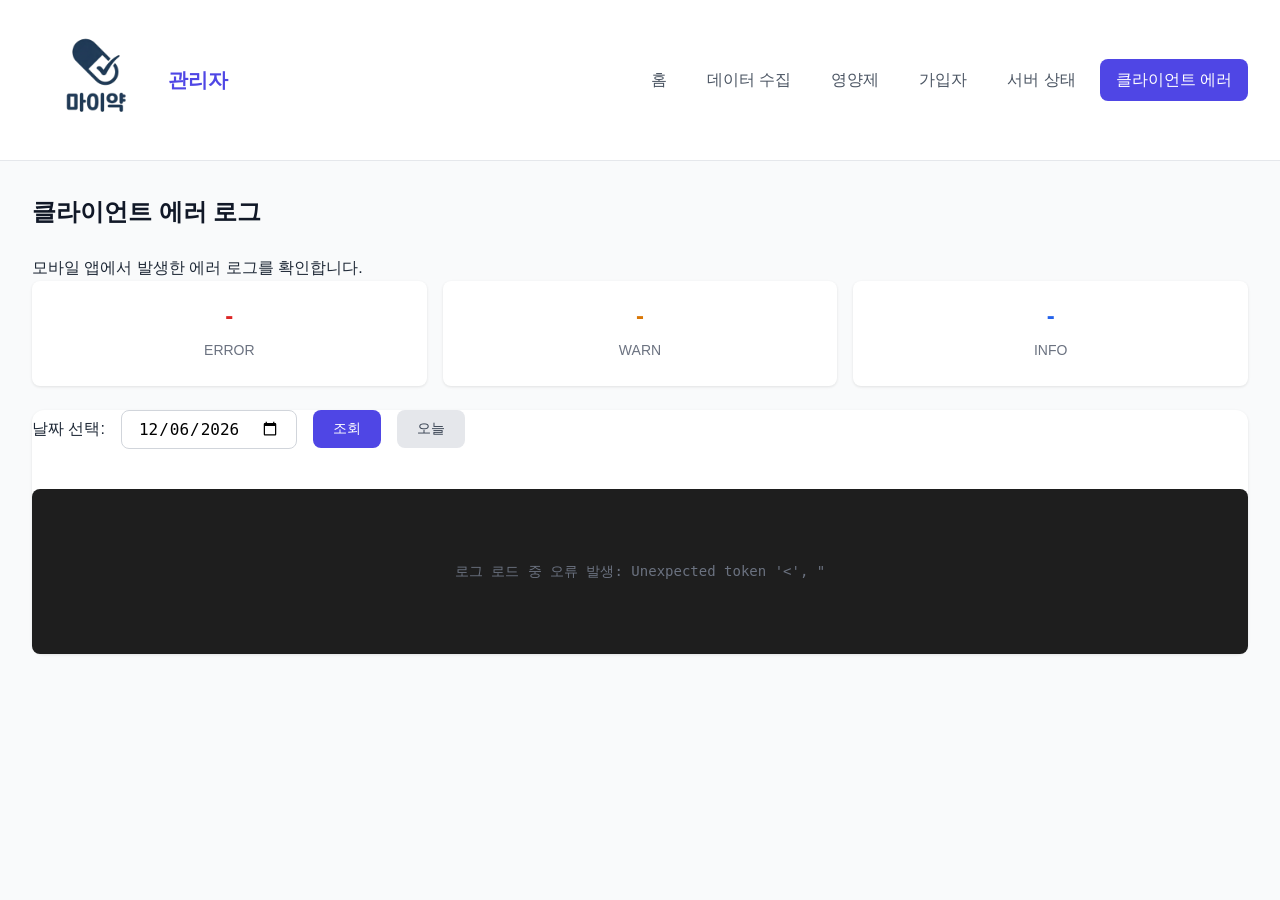
==== src/main/resources/static/admin/client-errors.html @ 202da00c "Feat : 클라이언트 에러 로그 API 및 관리자 페이지 추가" ====
<!DOCTYPE html>
<html lang="ko">
<head>
    <meta charset="UTF-8">
    <meta name="viewport" content="width=device-width, initial-scale=1.0">
    <title>클라이언트 에러 로그 - 마이약 관리자</title>
    <link rel="stylesheet" href="css/admin.css">
    <style>
        .controls {
            display: flex;
            gap: 1rem;
            margin-bottom: 1.5rem;
            flex-wrap: wrap;
            align-items: center;
        }
        .date-input {
            padding: 0.5rem 1rem;
            border: 1px solid var(--gray-300);
            border-radius: 0.5rem;
            font-size: 1rem;
        }
        .file-list {
            display: flex;
            gap: 0.5rem;
            flex-wrap: wrap;
            margin-bottom: 1rem;
        }
        .file-btn {
            padding: 0.5rem 1rem;
            border: 1px solid var(--gray-300);
            border-radius: 0.5rem;
            background: white;
            cursor: pointer;
            font-size: 0.875rem;
            transition: all 0.2s;
        }
        .file-btn:hover {
            border-color: var(--primary);
            color: var(--primary);
        }
        .file-btn.active {
            background: var(--primary);
            color: white;
            border-color: var(--primary);
        }
        .log-viewer {
            background: #1e1e1e;
            color: #d4d4d4;
            font-family: 'Consolas', 'Monaco', monospace;
            font-size: 0.875rem;
            padding: 1.5rem;
            border-radius: 0.5rem;
            white-space: pre-wrap;
            word-break: break-all;
            max-height: 70vh;
            overflow-y: auto;
            line-height: 1.5;
        }
        .log-viewer .error {
            color: #f14c4c;
        }
        .log-viewer .warn {
            color: #cca700;
        }
        .log-viewer .info {
            color: #3794ff;
        }
        .log-viewer .separator {
            color: #6a9955;
        }
        .empty-state {
            text-align: center;
            padding: 3rem;
            color: var(--gray-500);
        }
        .stats {
            display: grid;
            grid-template-columns: repeat(auto-fit, minmax(150px, 1fr));
            gap: 1rem;
            margin-bottom: 1.5rem;
        }
        .stat-card {
            background: white;
            border-radius: 0.5rem;
            padding: 1rem;
            text-align: center;
            box-shadow: 0 1px 3px rgba(0,0,0,0.1);
        }
        .stat-value {
            font-size: 1.5rem;
            font-weight: 700;
            color: var(--gray-900);
        }
        .stat-label {
            font-size: 0.875rem;
            color: var(--gray-500);
            margin-top: 0.25rem;
        }
        .stat-card.error .stat-value { color: #dc2626; }
        .stat-card.warn .stat-value { color: #d97706; }
        .stat-card.info .stat-value { color: #2563eb; }
    </style>
</head>
<body>
    <!-- 헤더 -->
    <header class="header">
        <div class="header-content">
            <a href="index.html" class="logo">
                <img src="images/logo.png" alt="마이약" class="logo-img">
                <span>관리자</span>
            </a>
            <nav class="nav">
                <a href="index.html" class="nav-link">홈</a>
                <a href="data-sync.html" class="nav-link">데이터 수집</a>
                <a href="supplements.html" class="nav-link">영양제</a>
                <a href="users.html" class="nav-link">가입자</a>
                <a href="server-status.html" class="nav-link">서버 상태</a>
                <a href="client-errors.html" class="nav-link active">클라이언트 에러</a>
            </nav>
        </div>
    </header>

    <!-- 메인 컨텐츠 -->
    <main class="main">
        <div class="page-header">
            <h1 class="page-title">클라이언트 에러 로그</h1>
            <p class="page-desc">모바일 앱에서 발생한 에러 로그를 확인합니다.</p>
        </div>

        <!-- 통계 -->
        <div class="stats" id="stats">
            <div class="stat-card error">
                <div class="stat-value" id="errorCount">-</div>
                <div class="stat-label">ERROR</div>
            </div>
            <div class="stat-card warn">
                <div class="stat-value" id="warnCount">-</div>
                <div class="stat-label">WARN</div>
            </div>
            <div class="stat-card info">
                <div class="stat-value" id="infoCount">-</div>
                <div class="stat-label">INFO</div>
            </div>
        </div>

        <div class="card">
            <!-- 컨트롤 -->
            <div class="controls">
                <label>날짜 선택:</label>
                <input type="date" id="dateInput" class="date-input">
                <button class="btn btn-primary" onclick="loadLogs()">조회</button>
                <button class="btn btn-secondary" onclick="loadToday()">오늘</button>
            </div>

            <!-- 파일 목록 -->
            <div class="file-list" id="fileList">
                <!-- 동적으로 생성 -->
            </div>

            <!-- 로그 뷰어 -->
            <div id="logViewer" class="log-viewer">
                <div class="empty-state">날짜를 선택하거나 파일을 클릭하여 로그를 확인하세요.</div>
            </div>
        </div>
    </main>

    <script src="js/api.js"></script>
    <script>
        const API_BASE = '/api/error-log';
        let currentDate = new Date().toISOString().split('T')[0];

        // 페이지 로드 시
        document.addEventListener('DOMContentLoaded', () => {
            document.getElementById('dateInput').value = currentDate;
            loadFileList();
            loadToday();
        });

        // 파일 목록 로드
        async function loadFileList() {
            try {
                const response = await fetch(`${API_BASE}/files?days=14`);
                const data = await response.json();

                if (data.isSuccess && data.result) {
                    const fileList = document.getElementById('fileList');
                    fileList.innerHTML = data.result.map(file => {
                        const date = file.replace('client-error-', '').replace('.log', '');
                        return `<button class="file-btn" onclick="loadLogByFile('${date}')">${date}</button>`;
                    }).join('');
                }
            } catch (error) {
                console.error('파일 목록 로드 실패:', error);
            }
        }

        // 오늘 로그 로드
        function loadToday() {
            currentDate = new Date().toISOString().split('T')[0];
            document.getElementById('dateInput').value = currentDate;
            loadLogs();
        }

        // 파일 클릭으로 로드
        function loadLogByFile(date) {
            currentDate = date;
            document.getElementById('dateInput').value = date;
            loadLogs();

            // 활성 버튼 표시
            document.querySelectorAll('.file-btn').forEach(btn => {
                btn.classList.remove('active');
                if (btn.textContent === date) {
                    btn.classList.add('active');
                }
            });
        }

        // 로그 로드
        async function loadLogs() {
            const date = document.getElementById('dateInput').value;
            if (!date) {
                alert('날짜를 선택하세요.');
                return;
            }

            try {
                const response = await fetch(`${API_BASE}?date=${date}`);
                const data = await response.json();

                const viewer = document.getElementById('logViewer');

                if (data.isSuccess && data.result) {
                    const content = data.result;

                    if (content === '해당 날짜의 로그 파일이 없습니다.') {
                        viewer.innerHTML = `<div class="empty-state">${content}</div>`;
                        updateStats(content);
                        return;
                    }

                    // 로그 하이라이팅
                    const highlighted = content
                        .replace(/\[ERROR\]/g, '<span class="error">[ERROR]</span>')
                        .replace(/\[WARN\]/g, '<span class="warn">[WARN]</span>')
                        .replace(/\[INFO\]/g, '<span class="info">[INFO]</span>')
                        .replace(/={40}/g, '<span class="separator">========================================</span>');

                    viewer.innerHTML = highlighted;
                    updateStats(content);
                } else {
                    viewer.innerHTML = `<div class="empty-state">로그를 불러올 수 없습니다.</div>`;
                }
            } catch (error) {
                console.error('로그 로드 실패:', error);
                document.getElementById('logViewer').innerHTML =
                    `<div class="empty-state">로그 로드 중 오류 발생: ${error.message}</div>`;
            }
        }

        // 통계 업데이트
        function updateStats(content) {
            const errorCount = (content.match(/\[ERROR\]/g) || []).length;
            const warnCount = (content.match(/\[WARN\]/g) || []).length;
            const infoCount = (content.match(/\[INFO\]/g) || []).length;

            document.getElementById('errorCount').textContent = errorCount;
            document.getElementById('warnCount').textContent = warnCount;
            document.getElementById('infoCount').textContent = infoCount;
        }
    </script>
</body>
</html>
---- src/main/resources/static/admin/css/admin.css ----
/* ===== 기본 스타일 ===== */
:root {
    --primary: #4f46e5;
    --primary-hover: #4338ca;
    --success: #10b981;
    --warning: #f59e0b;
    --danger: #ef4444;
    --danger-hover: #dc2626;
    --gray-50: #f9fafb;
    --gray-100: #f3f4f6;
    --gray-200: #e5e7eb;
    --gray-300: #d1d5db;
    --gray-400: #9ca3af;
    --gray-500: #6b7280;
    --gray-600: #4b5563;
    --gray-700: #374151;
    --gray-800: #1f2937;
    --gray-900: #111827;
}

* {
    margin: 0;
    padding: 0;
    box-sizing: border-box;
}

body {
    font-family: -apple-system, BlinkMacSystemFont, 'Segoe UI', Roboto, 'Helvetica Neue', Arial, sans-serif;
    background-color: var(--gray-50);
    color: var(--gray-800);
    line-height: 1.6;
}

/* ===== 헤더 & 네비게이션 ===== */
.header {
    background: white;
    border-bottom: 1px solid var(--gray-200);
    padding: 1rem 2rem;
    position: sticky;
    top: 0;
    z-index: 100;
}

.header-content {
    max-width: 1400px;
    margin: 0 auto;
    display: flex;
    align-items: center;
    justify-content: space-between;
}

.logo {
    display: flex;
    align-items: center;
    gap: 0.5rem;
    font-size: 1.25rem;
    font-weight: 700;
    color: var(--primary);
    text-decoration: none;
}

.logo-img {
    height: 8rem;
    width: auto;
}

.nav {
    display: flex;
    gap: 0.5rem;
}

.nav-link {
    padding: 0.5rem 1rem;
    border-radius: 0.5rem;
    text-decoration: none;
    color: var(--gray-600);
    font-weight: 500;
    transition: all 0.2s;
}

.nav-link:hover {
    background: var(--gray-100);
    color: var(--gray-900);
}

.nav-link.active {
    background: var(--primary);
    color: white;
}

/* ===== 메인 컨텐츠 ===== */
.main {
    max-width: 1400px;
    margin: 0 auto;
    padding: 2rem;
}

.page-title {
    font-size: 1.5rem;
    font-weight: 700;
    margin-bottom: 1.5rem;
    color: var(--gray-900);
}

/* ===== 카드 ===== */
.card {
    background: white;
    border-radius: 0.75rem;
    box-shadow: 0 1px 3px rgba(0, 0, 0, 0.1);
    margin-bottom: 1.5rem;
}

.card-header {
    padding: 1rem 1.5rem;
    border-bottom: 1px solid var(--gray-200);
    font-weight: 600;
    color: var(--gray-700);
}

.card-body {
    padding: 1.5rem;
}

/* ===== 통계 카드 그리드 ===== */
.stats-grid {
    display: grid;
    grid-template-columns: repeat(auto-fit, minmax(200px, 1fr));
    gap: 1rem;
    margin-bottom: 1.5rem;
}

.stat-card {
    background: white;
    border-radius: 0.75rem;
    padding: 1.5rem;
    box-shadow: 0 1px 3px rgba(0, 0, 0, 0.1);
    text-align: center;
}

.stat-label {
    font-size: 0.875rem;
    color: var(--gray-500);
    margin-bottom: 0.5rem;
}

.stat-value {
    font-size: 2rem;
    font-weight: 700;
    color: var(--gray-900);
}

.stat-value.primary {
    color: var(--primary);
}

.stat-value.success {
    color: var(--success);
}

.stat-value.warning {
    color: var(--warning);
}

/* ===== 버튼 ===== */
.btn {
    display: inline-flex;
    align-items: center;
    justify-content: center;
    gap: 0.5rem;
    padding: 0.625rem 1.25rem;
    border-radius: 0.5rem;
    font-size: 0.875rem;
    font-weight: 500;
    cursor: pointer;
    border: none;
    transition: all 0.2s;
}

.btn-primary {
    background: var(--primary);
    color: white;
}

.btn-primary:hover {
    background: var(--primary-hover);
}

.btn-primary:disabled {
    background: var(--gray-300);
    cursor: not-allowed;
}

.btn-danger {
    background: var(--danger);
    color: white;
}

.btn-danger:hover {
    background: var(--danger-hover);
}

.btn-secondary {
    background: var(--gray-200);
    color: var(--gray-700);
}

.btn-secondary:hover {
    background: var(--gray-300);
}

.btn-sm {
    padding: 0.375rem 0.75rem;
    font-size: 0.75rem;
}

.btn-icon {
    padding: 0.5rem;
    background: transparent;
    border: none;
    cursor: pointer;
    border-radius: 0.375rem;
    color: var(--gray-500);
}

.btn-icon:hover {
    background: var(--gray-100);
    color: var(--danger);
}

/* ===== 폼 요소 ===== */
.form-group {
    margin-bottom: 1rem;
}

.form-label {
    display: block;
    margin-bottom: 0.5rem;
    font-weight: 500;
    color: var(--gray-700);
}

.form-input,
.form-select {
    width: 100%;
    padding: 0.625rem 0.875rem;
    border: 1px solid var(--gray-300);
    border-radius: 0.5rem;
    font-size: 0.875rem;
    transition: border-color 0.2s;
}

.form-input:focus,
.form-select:focus {
    outline: none;
    border-color: var(--primary);
    box-shadow: 0 0 0 3px rgba(79, 70, 229, 0.1);
}

.form-checkbox {
    display: flex;
    align-items: center;
    gap: 0.5rem;
    cursor: pointer;
}

.form-checkbox input {
    width: 1rem;
    height: 1rem;
    accent-color: var(--primary);
}

.form-row {
    display: flex;
    gap: 1rem;
    flex-wrap: wrap;
}

.form-row .form-group {
    flex: 1;
    min-width: 150px;
}

/* ===== 테이블 ===== */
.table-container {
    overflow-x: auto;
}

.table {
    width: 100%;
    border-collapse: collapse;
}

.table th,
.table td {
    padding: 0.75rem 1rem;
    text-align: left;
    border-bottom: 1px solid var(--gray-200);
}

.table th {
    background: var(--gray-50);
    font-weight: 600;
    color: var(--gray-600);
    font-size: 0.75rem;
    text-transform: uppercase;
    letter-spacing: 0.05em;
}

.table tr:hover {
    background: var(--gray-50);
}

.table td {
    font-size: 0.875rem;
}

/* ===== 배지 ===== */
.badge {
    display: inline-flex;
    align-items: center;
    padding: 0.25rem 0.625rem;
    border-radius: 9999px;
    font-size: 0.75rem;
    font-weight: 500;
}

.badge-primary {
    background: rgba(79, 70, 229, 0.1);
    color: var(--primary);
}

.badge-success {
    background: rgba(16, 185, 129, 0.1);
    color: var(--success);
}

.badge-warning {
    background: rgba(245, 158, 11, 0.1);
    color: var(--warning);
}

.badge-danger {
    background: rgba(239, 68, 68, 0.1);
    color: var(--danger);
}

.badge-gray {
    background: var(--gray-100);
    color: var(--gray-600);
}

/* ===== 진행바 ===== */
.progress {
    width: 100%;
    height: 0.5rem;
    background: var(--gray-200);
    border-radius: 9999px;
    overflow: hidden;
}

.progress-bar {
    height: 100%;
    background: var(--primary);
    border-radius: 9999px;
    transition: width 0.3s ease;
}

.progress-bar.success {
    background: var(--success);
}

.progress-bar.warning {
    background: var(--warning);
}

.progress-text {
    display: flex;
    justify-content: space-between;
    font-size: 0.875rem;
    margin-top: 0.5rem;
    color: var(--gray-600);
}

/* ===== 단계 표시 ===== */
.stage-list {
    display: flex;
    flex-direction: column;
    gap: 1rem;
}

.stage-item {
    display: flex;
    align-items: flex-start;
    gap: 1rem;
    padding: 1rem;
    background: var(--gray-50);
    border-radius: 0.5rem;
}

.stage-icon {
    width: 2rem;
    height: 2rem;
    display: flex;
    align-items: center;
    justify-content: center;
    border-radius: 50%;
    font-size: 0.875rem;
}

.stage-icon.pending {
    background: var(--gray-200);
    color: var(--gray-500);
}

.stage-icon.in-progress {
    background: var(--primary);
    color: white;
    animation: pulse 2s infinite;
}

.stage-icon.completed {
    background: var(--success);
    color: white;
}

.stage-icon.failed {
    background: var(--danger);
    color: white;
}

@keyframes pulse {
    0%, 100% { opacity: 1; }
    50% { opacity: 0.6; }
}

.stage-content {
    flex: 1;
}

.stage-name {
    font-weight: 600;
    color: var(--gray-800);
}

.stage-status {
    font-size: 0.875rem;
    color: var(--gray-500);
    margin-top: 0.25rem;
}

.stage-progress {
    margin-top: 0.5rem;
}

/* ===== 모달 ===== */
.modal-overlay {
    position: fixed;
    top: 0;
    left: 0;
    right: 0;
    bottom: 0;
    background: rgba(0, 0, 0, 0.5);
    display: flex;
    align-items: center;
    justify-content: center;
    z-index: 1000;
    opacity: 0;
    visibility: hidden;
    transition: all 0.2s;
}

.modal-overlay.active {
    opacity: 1;
    visibility: visible;
}

.modal {
    background: white;
    border-radius: 0.75rem;
    box-shadow: 0 20px 25px -5px rgba(0, 0, 0, 0.1);
    max-width: 400px;
    width: 90%;
    transform: scale(0.95);
    transition: transform 0.2s;
}

.modal-overlay.active .modal {
    transform: scale(1);
}

.modal-header {
    padding: 1.25rem 1.5rem;
    border-bottom: 1px solid var(--gray-200);
    font-weight: 600;
    font-size: 1.125rem;
}

.modal-body {
    padding: 1.5rem;
}

.modal-footer {
    padding: 1rem 1.5rem;
    border-top: 1px solid var(--gray-200);
    display: flex;
    justify-content: flex-end;
    gap: 0.75rem;
}

/* ===== 페이지네이션 ===== */
.pagination {
    display: flex;
    align-items: center;
    justify-content: center;
    gap: 0.5rem;
    margin-top: 1.5rem;
}

.pagination-btn {
    padding: 0.5rem 0.75rem;
    border: 1px solid var(--gray-300);
    border-radius: 0.375rem;
    background: white;
    color: var(--gray-700);
    font-size: 0.875rem;
    cursor: pointer;
    transition: all 0.2s;
}

.pagination-btn:hover:not(:disabled) {
    background: var(--gray-100);
}

.pagination-btn:disabled {
    opacity: 0.5;
    cursor: not-allowed;
}

.pagination-btn.active {
    background: var(--primary);
    color: white;
    border-color: var(--primary);
}

.pagination-info {
    font-size: 0.875rem;
    color: var(--gray-500);
}

/* ===== 차트 영역 ===== */
.chart-container {
    padding: 1rem;
}

.bar-chart {
    display: flex;
    flex-direction: column;
    gap: 0.75rem;
}

.bar-item {
    display: flex;
    align-items: center;
    gap: 1rem;
}

.bar-label {
    width: 80px;
    font-size: 0.875rem;
    color: var(--gray-600);
}

.bar-track {
    flex: 1;
    height: 1.5rem;
    background: var(--gray-100);
    border-radius: 0.375rem;
    overflow: hidden;
}

.bar-fill {
    height: 100%;
    border-radius: 0.375rem;
    transition: width 0.5s ease;
}

.bar-fill.primary { background: var(--primary); }
.bar-fill.success { background: var(--success); }
.bar-fill.warning { background: var(--warning); }
.bar-fill.danger { background: var(--danger); }

.bar-value {
    width: 80px;
    font-size: 0.875rem;
    color: var(--gray-700);
    text-align: right;
}

/* ===== 로딩 상태 ===== */
.loading {
    display: flex;
    align-items: center;
    justify-content: center;
    padding: 3rem;
    color: var(--gray-500);
}

.spinner {
    width: 2rem;
    height: 2rem;
    border: 3px solid var(--gray-200);
    border-top-color: var(--primary);
    border-radius: 50%;
    animation: spin 0.8s linear infinite;
    margin-right: 0.75rem;
}

@keyframes spin {
    to { transform: rotate(360deg); }
}

/* ===== 알림 ===== */
.alert {
    padding: 1rem 1.25rem;
    border-radius: 0.5rem;
    margin-bottom: 1rem;
    display: flex;
    align-items: flex-start;
    gap: 0.75rem;
}

.alert-warning {
    background: rgba(245, 158, 11, 0.1);
    border: 1px solid rgba(245, 158, 11, 0.2);
    color: #92400e;
}

.alert-danger {
    background: rgba(239, 68, 68, 0.1);
    border: 1px solid rgba(239, 68, 68, 0.2);
    color: #991b1b;
}

.alert-success {
    background: rgba(16, 185, 129, 0.1);
    border: 1px solid rgba(16, 185, 129, 0.2);
    color: #065f46;
}

/* ===== 데이터 출처 ===== */
.data-sources {
    font-size: 0.875rem;
    color: var(--gray-500);
    padding: 1rem 1.5rem;
    border-top: 1px solid var(--gray-200);
}

.data-sources a {
    color: var(--primary);
    text-decoration: none;
}

.data-sources a:hover {
    text-decoration: underline;
}

/* ===== 유틸리티 ===== */
.text-center { text-align: center; }
.text-right { text-align: right; }
.text-muted { color: var(--gray-500); }
.text-small { font-size: 0.875rem; }
.mt-1 { margin-top: 0.5rem; }
.mt-2 { margin-top: 1rem; }
.mt-3 { margin-top: 1.5rem; }
.mb-1 { margin-bottom: 0.5rem; }
.mb-2 { margin-bottom: 1rem; }
.flex { display: flex; }
.items-center { align-items: center; }
.justify-between { justify-content: space-between; }
.gap-1 { gap: 0.5rem; }
.gap-2 { gap: 1rem; }
.hidden { display: none !important; }

/* ===== 서버 상태 카드 ===== */
.health-card {
    background: white;
    border-radius: 0.75rem;
    box-shadow: 0 1px 3px rgba(0, 0, 0, 0.1);
    margin-bottom: 2rem;
}

.health-header {
    padding: 1rem 1.5rem;
    border-bottom: 1px solid var(--gray-200);
    display: flex;
    align-items: center;
    justify-content: space-between;
}

.health-title {
    font-weight: 600;
    color: var(--gray-700);
    display: flex;
    align-items: center;
    gap: 0.5rem;
}

.health-body {
    padding: 1.5rem;
}

.health-status-grid {
    display: grid;
    grid-template-columns: repeat(auto-fit, minmax(120px, 1fr));
    gap: 1rem;
    margin-bottom: 1.5rem;
}

.status-item {
    text-align: center;
    padding: 1rem;
    background: var(--gray-50);
    border-radius: 0.5rem;
}

.status-indicator {
    width: 1rem;
    height: 1rem;
    border-radius: 50%;
    margin: 0 auto 0.5rem;
}

.status-indicator.up {
    background: var(--success);
    box-shadow: 0 0 8px rgba(16, 185, 129, 0.4);
}

.status-indicator.down {
    background: var(--danger);
    box-shadow: 0 0 8px rgba(239, 68, 68, 0.4);
}

.status-indicator.loading {
    background: var(--gray-300);
    animation: pulse 1.5s infinite;
}

.status-label {
    font-size: 0.75rem;
    color: var(--gray-500);
    margin-bottom: 0.25rem;
}

.status-value {
    font-size: 0.875rem;
    font-weight: 600;
    color: var(--gray-800);
}

.health-resources {
    display: grid;
    grid-template-columns: repeat(auto-fit, minmax(200px, 1fr));
    gap: 1rem;
    margin-bottom: 1rem;
}

.resource-item {
    padding: 1rem;
    background: var(--gray-50);
    border-radius: 0.5rem;
}

.resource-header {
    display: flex;
    justify-content: space-between;
    align-items: center;
    margin-bottom: 0.5rem;
}

.resource-label {
    font-size: 0.875rem;
    color: var(--gray-600);
}

.resource-value {
    font-size: 0.875rem;
    font-weight: 600;
    color: var(--gray-800);
}

.resource-bar {
    height: 0.5rem;
    background: var(--gray-200);
    border-radius: 9999px;
    overflow: hidden;
}

.resource-fill {
    height: 100%;
    border-radius: 9999px;
    transition: width 0.3s ease;
}

.resource-fill.normal {
    background: var(--success);
}

.resource-fill.warning {
    background: var(--warning);
}

.resource-fill.danger {
    background: var(--danger);
}

.health-info {
    font-size: 0.875rem;
    color: var(--gray-500);
    padding-top: 1rem;
    border-top: 1px solid var(--gray-200);
}

.health-info-row {
    display: flex;
    justify-content: space-between;
    margin-bottom: 0.25rem;
}

.btn-refresh {
    display: inline-flex;
    align-items: center;
    gap: 0.5rem;
    padding: 0.5rem 1rem;
    background: var(--gray-100);
    border: 1px solid var(--gray-200);
    border-radius: 0.5rem;
    color: var(--gray-700);
    font-size: 0.875rem;
    cursor: pointer;
    transition: all 0.2s;
}

.btn-refresh:hover {
    background: var(--gray-200);
}

.btn-refresh:disabled {
    opacity: 0.5;
    cursor: not-allowed;
}

.btn-refresh.loading {
    pointer-events: none;
}

.btn-refresh.loading .refresh-icon {
    animation: spin 1s linear infinite;
}
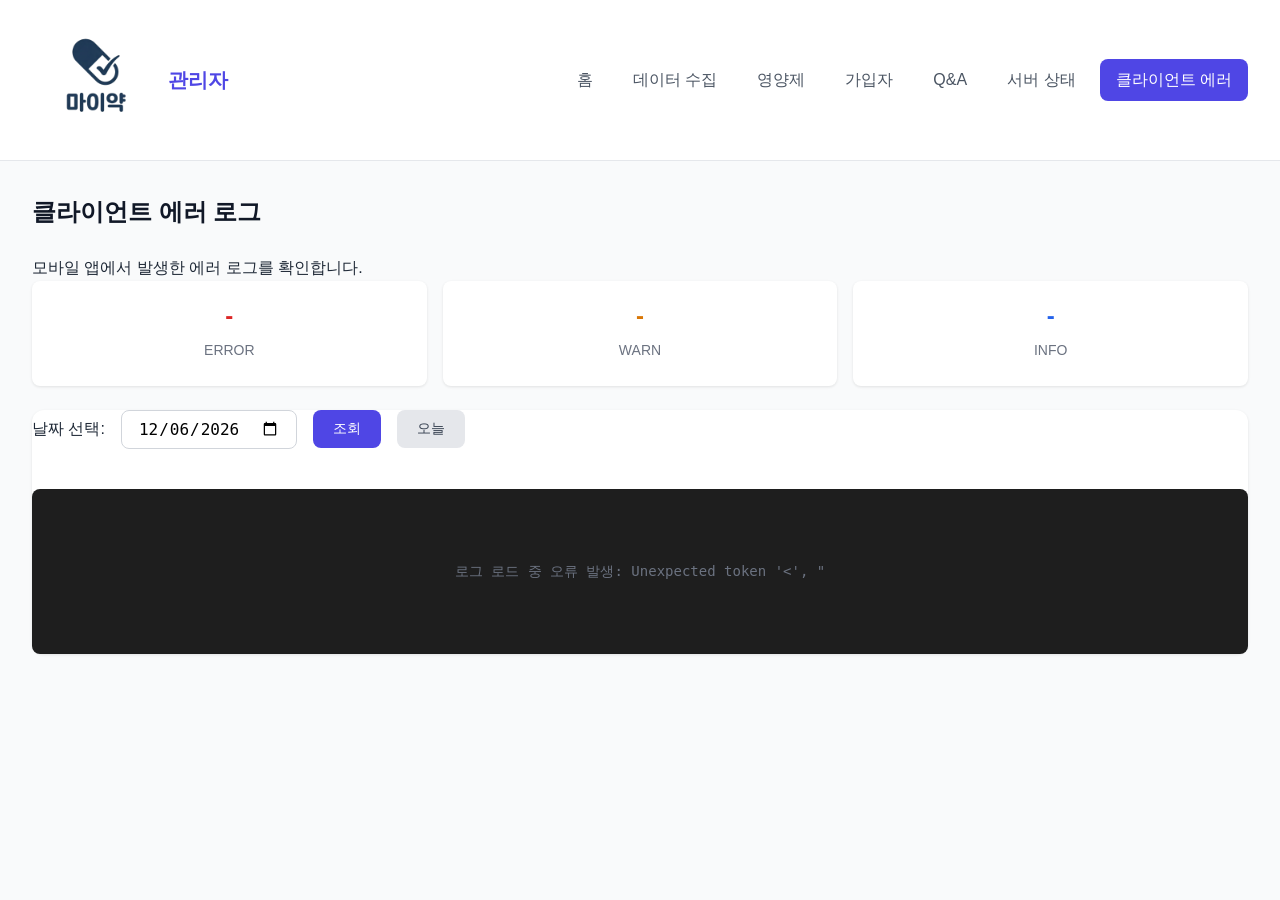
==== commit e073dd20: "[#96] Feat : 관리자 페이지 Q&A 관리 기능 추가" ====
--- a/src/main/resources/static/admin/client-errors.html
+++ b/src/main/resources/static/admin/client-errors.html
@@ -114,6 +114,7 @@
                 <a href="data-sync.html" class="nav-link">데이터 수집</a>
                 <a href="supplements.html" class="nav-link">영양제</a>
                 <a href="users.html" class="nav-link">가입자</a>
+                <a href="qna.html" class="nav-link">Q&A<span id="nav-qna-badge" class="nav-badge hidden"></span></a>
                 <a href="server-status.html" class="nav-link">서버 상태</a>
                 <a href="client-errors.html" class="nav-link active">클라이언트 에러</a>
             </nav>
--- a/src/main/resources/static/admin/css/admin.css
+++ b/src/main/resources/static/admin/css/admin.css
@@ -88,6 +88,31 @@
     color: white;
 }
 
+.nav-link {
+    position: relative;
+}
+
+.nav-badge {
+    position: absolute;
+    top: -4px;
+    right: -4px;
+    min-width: 18px;
+    height: 18px;
+    padding: 0 5px;
+    background: var(--danger);
+    color: white;
+    font-size: 0.7rem;
+    font-weight: 600;
+    border-radius: 9999px;
+    display: flex;
+    align-items: center;
+    justify-content: center;
+}
+
+.nav-badge.hidden {
+    display: none;
+}
+
 /* ===== 메인 컨텐츠 ===== */
 .main {
     max-width: 1400px;
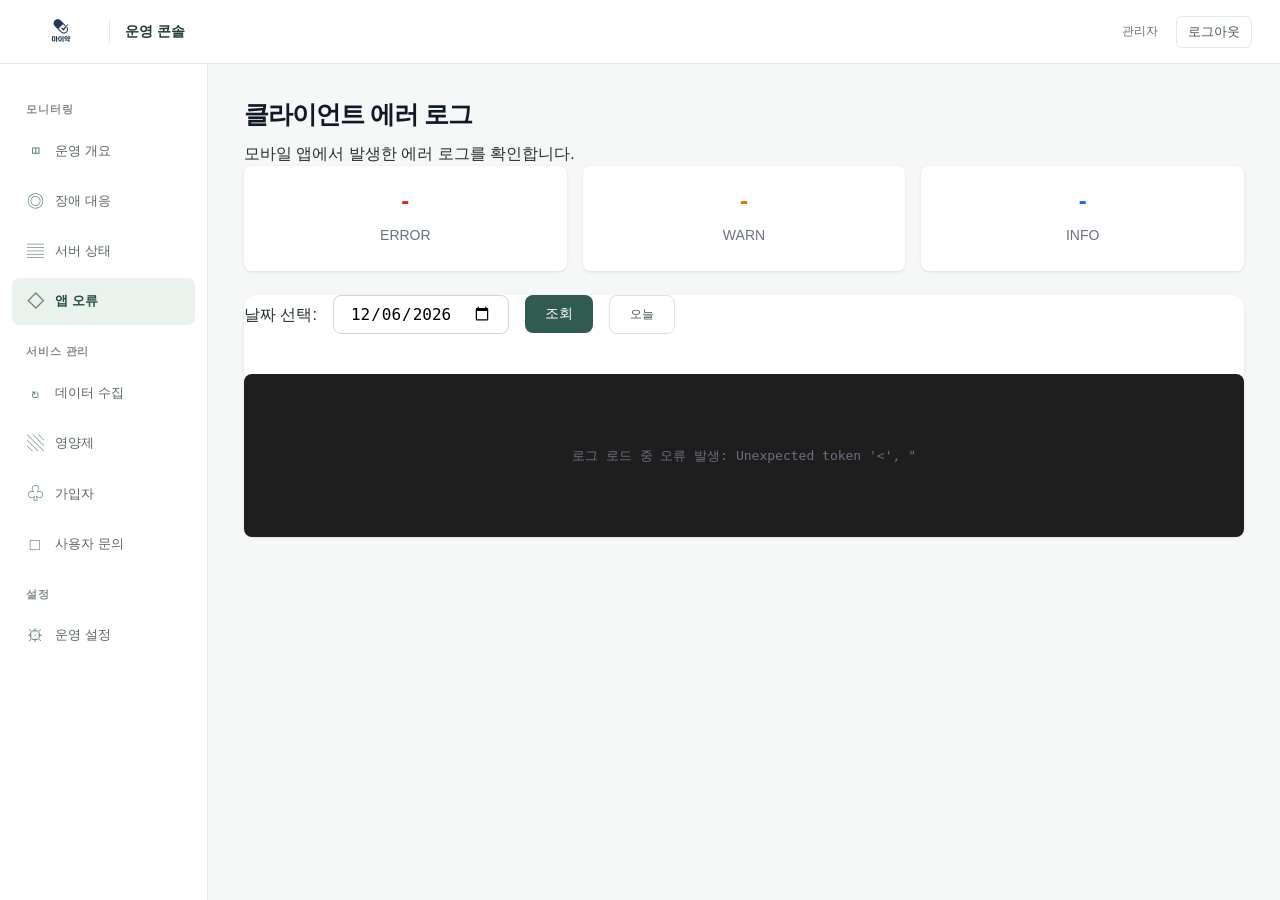
==== commit 87a01070: "[#42] Refactor : 관리자 운영 개요와 장애 대응 화면 정리" ====
--- a/src/main/resources/static/admin/client-errors.html
+++ b/src/main/resources/static/admin/client-errors.html
@@ -5,6 +5,7 @@
     <meta name="viewport" content="width=device-width, initial-scale=1.0">
     <title>클라이언트 에러 로그 - 마이약 관리자</title>
     <link rel="stylesheet" href="css/admin.css">
+    <link rel="stylesheet" href="css/shell.css">
     <style>
         .controls {
             display: flex;
@@ -165,6 +166,8 @@
         </div>
     </main>
 
+    <script src="js/session.js"></script>
+    <script src="js/shell.js"></script>
     <script src="js/api.js"></script>
     <script>
         const API_BASE = '/api/error-log';
@@ -180,7 +183,7 @@
         // 파일 목록 로드
         async function loadFileList() {
             try {
-                const response = await fetch(`${API_BASE}/files?days=14`);
+                const response = await AdminSession.fetch(`${API_BASE}/files?days=14`);
                 const data = await response.json();
 
                 if (data.isSuccess && data.result) {
@@ -226,7 +229,7 @@
             }
 
             try {
-                const response = await fetch(`${API_BASE}?date=${date}`);
+                const response = await AdminSession.fetch(`${API_BASE}?date=${date}`);
                 const data = await response.json();
 
                 const viewer = document.getElementById('logViewer');
--- a/src/main/resources/static/admin/css/admin.css
+++ b/src/main/resources/static/admin/css/admin.css
@@ -881,3 +881,158 @@
 .btn-refresh.loading .refresh-icon {
     animation: spin 1s linear infinite;
 }
+
+/* ===== AI 모델 설정 ===== */
+.ai-model-settings {
+    display: flex;
+    flex-direction: column;
+    gap: 1rem;
+}
+
+.setting-row {
+    display: flex;
+    align-items: center;
+    justify-content: space-between;
+    padding: 0.75rem 0;
+    border-bottom: 1px solid var(--gray-100);
+}
+
+.setting-row:last-child {
+    border-bottom: none;
+}
+
+.setting-label {
+    font-size: 0.875rem;
+    font-weight: 500;
+    color: var(--gray-700);
+}
+
+.setting-control {
+    display: flex;
+    align-items: center;
+    gap: 0.75rem;
+}
+
+.model-select {
+    min-width: 200px;
+    padding: 0.5rem 0.75rem;
+    border: 1px solid var(--gray-300);
+    border-radius: 0.375rem;
+    font-size: 0.875rem;
+    color: var(--gray-700);
+    background: white;
+    cursor: pointer;
+}
+
+.model-select:focus {
+    outline: none;
+    border-color: var(--primary);
+    box-shadow: 0 0 0 3px rgba(79, 70, 229, 0.1);
+}
+
+.model-status {
+    font-size: 0.75rem;
+    padding: 0.25rem 0.5rem;
+    border-radius: 9999px;
+}
+
+.model-status.active {
+    background: var(--success);
+    color: white;
+}
+
+.setting-hint {
+    font-size: 0.75rem;
+    color: var(--gray-500);
+}
+
+/* 토글 스위치 */
+.toggle-switch {
+    position: relative;
+    display: inline-block;
+    width: 48px;
+    height: 24px;
+}
+
+.toggle-switch input {
+    opacity: 0;
+    width: 0;
+    height: 0;
+}
+
+.toggle-slider {
+    position: absolute;
+    cursor: pointer;
+    top: 0;
+    left: 0;
+    right: 0;
+    bottom: 0;
+    background-color: var(--gray-300);
+    transition: 0.3s;
+    border-radius: 24px;
+}
+
+.toggle-slider:before {
+    position: absolute;
+    content: "";
+    height: 18px;
+    width: 18px;
+    left: 3px;
+    bottom: 3px;
+    background-color: white;
+    transition: 0.3s;
+    border-radius: 50%;
+}
+
+.toggle-switch input:checked + .toggle-slider {
+    background-color: var(--primary);
+}
+
+.toggle-switch input:checked + .toggle-slider:before {
+    transform: translateX(24px);
+}
+
+.toggle-status {
+    font-size: 0.875rem;
+    color: var(--gray-600);
+}
+
+/* 설정 저장 버튼 */
+.setting-actions {
+    justify-content: flex-end;
+    padding-top: 1rem;
+}
+
+.btn-primary {
+    padding: 0.625rem 1.25rem;
+    background: var(--primary);
+    border: none;
+    border-radius: 0.5rem;
+    color: white;
+    font-size: 0.875rem;
+    font-weight: 500;
+    cursor: pointer;
+    transition: all 0.2s;
+}
+
+.btn-primary:hover {
+    background: var(--primary-hover);
+}
+
+.btn-primary:disabled {
+    opacity: 0.5;
+    cursor: not-allowed;
+}
+
+.save-status {
+    font-size: 0.875rem;
+    margin-left: 0.75rem;
+}
+
+.save-status.success {
+    color: var(--success);
+}
+
+.save-status.error {
+    color: var(--danger);
+}
--- a/src/main/resources/static/admin/css/shell.css
+++ b/src/main/resources/static/admin/css/shell.css
@@ -0,0 +1,55 @@
+:root { --primary:#315b51; --primary-hover:#24483f; --console-border:#e4e8e6; --console-muted:#67716d; }
+body.console-layout { background:#f6f8f7; color:#24312b; }
+.console-layout .header { height:64px; padding:0 28px; display:flex; align-items:center; justify-content:space-between; border-color:var(--console-border); }
+.console-brand,.console-brand a,.console-account { display:flex; align-items:center; gap:18px; }
+.console-brand a { text-decoration:none; color:#253b32; font-size:14px; font-weight:600; gap:15px; }
+.console-brand img { width:66px; height:40px; object-fit:contain; }
+.console-brand a span { padding-left:15px; border-left:1px solid var(--console-border); }
+.console-account { color:var(--console-muted); font-size:12px; }
+.console-account button { border:1px solid var(--console-border); background:white; border-radius:6px; padding:6px 11px; color:#475b51; cursor:pointer; }
+#nav-toggle { display:none; background:none; border:0; font-size:23px; color:#315b51; cursor:pointer; }
+.console-nav { position:fixed; top:64px; left:0; bottom:0; width:208px; padding:19px 12px; border-right:1px solid var(--console-border); background:white; overflow-y:auto; z-index:90; }
+.nav-group-title { color:#828c87; font-size:11px; font-weight:600; letter-spacing:.08em; margin:18px 14px 9px; }
+.console-nav a { display:flex; align-items:center; gap:10px; padding:10px 13px; color:#59665f; text-decoration:none; border-radius:7px; font-size:13px; margin-bottom:3px; position:relative; }
+.console-nav a:hover { background:#f1f5f3; }
+.console-nav a.active { color:#244f40; background:#eaf2ee; font-weight:650; }
+.console-nav .nav-symbol { font-size:17px; width:20px; text-align:center; color:#658477; }
+.console-nav .nav-badge { position:static; margin-left:auto; }
+.console-layout .main { max-width:1600px; margin:0 0 0 208px; padding:32px 36px; }
+.console-layout h1 { font-size:25px; letter-spacing:-.04em; line-height:1.5; margin:0 0 7px; }
+.console-layout h2 { font-size:16px; letter-spacing:-.02em; }
+.console-layout h3 { font-size:13px; margin:24px 0 9px; }
+.page-heading { display:flex; align-items:center; justify-content:space-between; gap:20px; margin-bottom:27px; }
+.page-heading p:not(.eyebrow),.panel-heading p { font-size:13px; color:var(--console-muted); margin-top:6px; }
+.eyebrow { color:#678376; font-size:10px; letter-spacing:.16em; font-weight:700; margin-bottom:6px; }
+.metric-grid { display:grid; grid-template-columns:repeat(4,minmax(0,1fr)); gap:14px; margin-bottom:25px; }
+.metric { padding:20px 22px; background:white; border:1px solid var(--console-border); border-radius:10px; display:flex; flex-direction:column; gap:10px; }
+.metric>span { font-size:12px; color:var(--console-muted); }.metric strong { font-size:25px; line-height:1.3; font-weight:650; color:#2b5343; }.metric small { color:#818b85; font-size:11px; }
+.panel { background:white; border:1px solid var(--console-border); border-radius:10px; overflow:hidden; margin-bottom:24px; }
+.panel-heading { padding:21px 23px; display:flex; justify-content:space-between; align-items:center; gap:12px; border-bottom:1px solid #edf0ee; }.panel-body { padding:23px; }
+.muted { color:var(--console-muted); font-size:12px; }.text-link { color:#315b51; font-size:12px; font-weight:600; text-decoration:none; white-space:nowrap; }.text-link:hover { text-decoration:underline; }
+.quick-grid { display:grid; grid-template-columns:repeat(3,minmax(0,1fr)); gap:16px; }.quick-link { padding:22px; background:white; border:1px solid var(--console-border); border-radius:9px; color:#354b3f; text-decoration:none; }
+.quick-link strong { display:flex; justify-content:space-between; font-size:14px; }.quick-link p { margin-top:10px; font-size:12px; color:var(--console-muted); }.quick-link:hover { border-color:#9ab3a6; }.update-note { margin-top:24px; text-align:right; font-size:11px; }
+.incident-row { display:flex; flex-direction:column; gap:9px; width:100%; text-align:left; padding:18px 23px; background:white; border:0; border-bottom:1px solid #edf0ee; color:inherit; text-decoration:none; cursor:pointer; font:inherit; }
+.incident-row:last-child { border-bottom:0; }.incident-row:hover,.incident-row.selected { background:#f2f7f4; }.incident-row.selected { box-shadow:inset 3px 0 #527b65; }.incident-row strong { font-size:13px; overflow-wrap:anywhere; }
+.incident-row-heading { display:flex; justify-content:space-between; align-items:center; gap:10px; }.incident-row-heading .muted { font-size:11px; }
+.incident-summary { font-size:12px; color:var(--console-muted); overflow:hidden; display:-webkit-box; -webkit-line-clamp:2; -webkit-box-orient:vertical; }
+.state-badge { display:inline-block; width:max-content; border-radius:5px; padding:3px 7px; font-size:10px; font-weight:600; line-height:1.6; white-space:nowrap; }
+.state-badge.neutral { color:#626d68; background:#edf0ee; }.state-badge.info { color:#456881; background:#ebf2f7; }.state-badge.warning { color:#8b6621; background:#fcf3dc; }.state-badge.success { color:#326345; background:#eaf4ec; }.state-badge.danger { color:#a14e43; background:#fbefeb; }
+.empty-state { padding:42px 24px; color:var(--console-muted); font-size:13px; text-align:center; }.notice { font-size:12px; background:#edf3ef; color:#4b6657; border:1px solid #dce8e0; padding:13px 17px; border-radius:7px; margin-bottom:23px; }
+.inline-error:empty { display:none; }.inline-error { font-size:13px; color:#a14e43; padding:12px 0; }
+.incident-workspace { display:grid; grid-template-columns:minmax(300px,.85fr) minmax(0,1.3fr); gap:20px; align-items:start; }.incident-master .panel-heading .muted { font-size:10px; }.incident-detail .panel-heading h2 { margin-top:12px; overflow-wrap:anywhere; }
+.incident-meta { display:grid; grid-template-columns:94px minmax(0,1fr); font-size:11px; gap:8px 12px; }.incident-meta dt { color:var(--console-muted); }.incident-meta dd { overflow-wrap:anywhere; }
+.report-text { font-size:12px; color:#4b5a51; line-height:1.85; white-space:pre-wrap; overflow-wrap:anywhere; }.incident-links { display:flex; flex-wrap:wrap; gap:20px; margin:23px 0; }.incident-detail details { font-size:12px; color:#53685b; }.incident-detail summary { cursor:pointer; }
+.incident-stack { white-space:pre-wrap; overflow-wrap:anywhere; font-size:10px; background:#f5f7f5; padding:12px; margin-top:10px; border-radius:6px; }.incident-history { list-style:none; padding:0; }.incident-history li { display:flex; align-items:center; gap:15px; padding:7px 0; font-size:11px; }.incident-history time { color:var(--console-muted); }
+.load-more { margin:15px 23px; }.load-more[hidden] { display:none; }.settings-row { display:flex; align-items:center; justify-content:space-between; font-size:14px; }
+.console-layout .btn-secondary { background:#fff; border:1px solid #dce3df; color:#4c5e53; font-size:12px; }.console-layout .btn-secondary:hover { background:#f0f5f2; }.console-layout button:disabled { opacity:.6; cursor:wait; }.console-layout :focus-visible { outline:2px solid #628b73; outline-offset:3px; }
+@media(min-width:1800px) { .console-layout .main { margin-right:auto; } }
+@media(max-width:1100px) { .console-layout .main { padding:26px 24px; }.incident-workspace { grid-template-columns:1fr; }.metric-grid { grid-template-columns:repeat(2,minmax(0,1fr)); } }
+@media(max-width:760px) {
+    .console-layout .header { padding:0 16px; height:60px; }#nav-toggle { display:block; }.console-brand,.console-brand a { gap:9px; }.console-brand a span { padding-left:9px; font-size:12px; }.console-brand img { width:53px; }
+    .console-account>span { display:none; }.console-account button { font-size:11px; padding:5px 8px; }.console-nav { display:none; top:60px; width:232px; box-shadow:12px 0 40px #24422d20; }.nav-open .console-nav { display:block; }
+    .console-layout .main { margin-left:0; padding:24px 17px; }.console-layout h1 { font-size:23px; }.page-heading { align-items:flex-start; gap:12px; margin-bottom:20px; }.page-heading p:not(.eyebrow) { font-size:12px; }.page-heading .btn { padding:8px 11px; flex-shrink:0; }
+    .metric-grid { gap:10px; }.metric { padding:16px; }.metric strong { font-size:23px; }.quick-grid { grid-template-columns:1fr; gap:10px; }.quick-link { padding:18px; }.panel-heading,.panel-body { padding:18px; }.incident-row { padding:17px 18px; }.incident-row-heading .muted { font-size:10px; }
+    .incident-workspace { gap:0; }.incident-meta { grid-template-columns:82px minmax(0,1fr); }.incident-detail { scroll-margin-top:70px; }.incident-master { max-height:480px; overflow-y:auto; }.console-layout .card-body { padding:16px; }
+}
